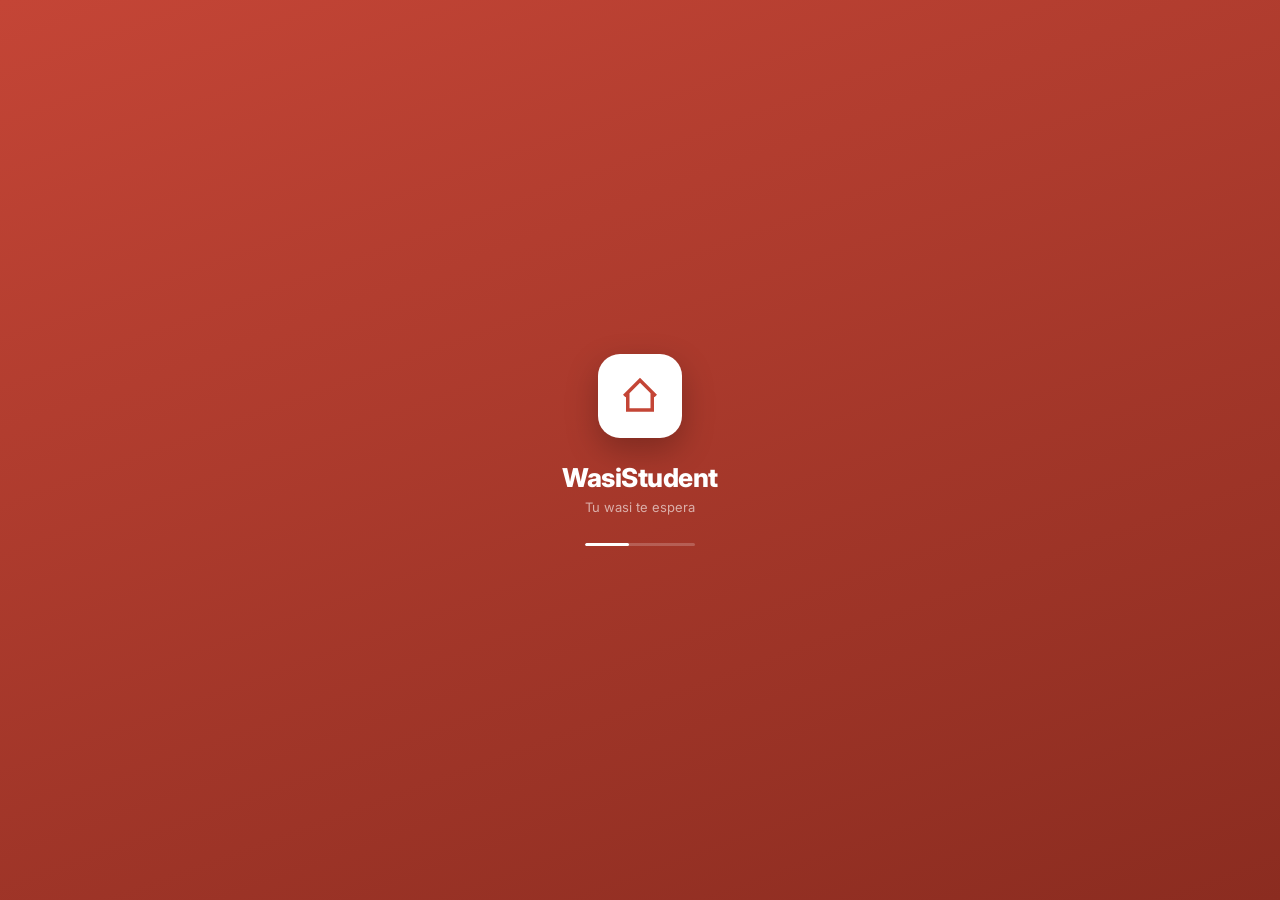
==== prototype-web/index.html @ ec4e151c "feat: proyecto web estructurado (HTML + CSS + JS + PHP)" ====
<!DOCTYPE html>
<html lang="es">
<head>
<meta charset="UTF-8">
<meta name="viewport" content="width=device-width,initial-scale=1.0,maximum-scale=1.0,user-scalable=no">
<title>WasiStudent</title>
<link rel="preconnect" href="https://fonts.googleapis.com">
<link href="https://fonts.googleapis.com/css2?family=Inter:wght@400;500;600;700;800;900&display=swap" rel="stylesheet">
<link rel="stylesheet" href="css/style.css">
</head>
<body>
<div class="shell" id="app">

<!-- LOADING -->
<div class="loading on" id="scr-loading">
  <div class="mk" id="loading-icon"></div>
  <div class="nm">WasiStudent</div>
  <div class="tg">Tu wasi te espera</div>
  <div class="br"></div>
</div>

<!-- AUTH -->
<div class="scr" id="scr-auth">
  <div style="padding:40px 24px">
    <div class="logo-box" id="auth-logo"></div>
    <h1 class="auth-title" id="auth-title">Bienvenido</h1>
    <p class="auth-sub" id="auth-sub">Ingresa para encontrar tu wasi en Cusco</p>
    <div id="auth-name-field" style="display:none">
      <div class="fld"><label>Nombre completo</label><input type="text" id="reg-name" placeholder="Tu nombre"></div>
    </div>
    <div class="fld"><label>Correo electronico</label><input type="email" id="auth-email" placeholder="correo@ejemplo.com"></div>
    <div class="fld"><label>Contraseña</label><input type="password" id="auth-pass" placeholder="Minimo 6 caracteres"></div>
    <div id="auth-phone-field" style="display:none">
      <div class="fld"><label>Telefono</label><input type="tel" id="reg-phone" placeholder="+51 984..."></div>
      <div class="fld"><label>Universidad</label>
        <select id="reg-uni"><option value="UNSAAC">UNSAAC</option><option value="UAC">Universidad Andina</option><option value="Continental">Universidad Continental</option></select>
      </div>
    </div>
    <div id="auth-err" class="auth-err" style="display:none"></div>
    <button class="btn btn-pri btn-blk" id="auth-btn" onclick="Auth.doAuth()">Iniciar sesion</button>
    <button class="btn btn-gst btn-blk" style="margin-top:8px" onclick="Auth.toggle()" id="auth-toggle">No tengo cuenta</button>
  </div>
</div>

<!-- HOME -->
<div class="scr" id="scr-home">
  <div class="tb"><h2 id="home-greeting">Hola</h2><p id="home-sub">Tu wasi te espera.</p></div>
  <div id="home-content"></div>
</div>

<!-- EXPLORE -->
<div class="scr" id="scr-explore">
  <div class="tb"><h2>Explorar</h2><p>Encuentra tu cuarto ideal</p></div>
  <div class="search-bar"><div class="sb" id="search-icon-slot"></div></div>
  <div class="filter-chips" id="explore-filters"></div>
  <div id="explore-content"></div>
</div>

<!-- MAP -->
<div class="scr" id="scr-map">
  <div class="topbar"><span class="t">Mapa de Cusco</span><div class="sp"></div><button class="b" id="map-list-btn"></button></div>
  <div class="map-area" id="map-area"></div>
  <div id="map-card" style="padding:14px 18px"></div>
</div>

<!-- DISCOVER -->
<div class="scr" id="scr-discover">
  <div class="tb"><h2>Descubrir</h2><p>Desliza para encontrar tu match</p></div>
  <div id="discover-content" style="padding:0 18px"></div>
</div>

<!-- MESSAGES -->
<div class="scr" id="scr-messages">
  <div class="tb"><h2>Mensajes</h2></div>
  <div id="messages-content" style="padding:0 18px"></div>
</div>

<!-- PROFILE -->
<div class="scr" id="scr-profile">
  <div class="tb"><h2>Mi perfil</h2></div>
  <div id="profile-content" style="padding:0 18px"></div>
</div>

<!-- ROOM DETAIL -->
<div class="scr" id="scr-detail">
  <div class="topbar">
    <button class="b" id="detail-back-btn"></button>
    <span class="t">Detalle</span><div class="sp"></div>
    <button class="b" id="detail-fav-btn"></button>
  </div>
  <div id="detail-content"></div>
  <div class="actbar" id="detail-actions">
    <button class="btn btn-out" id="detail-compare-btn">Comparar</button>
    <button class="btn btn-pri" style="flex:1" id="detail-contract-btn">Iniciar contrato</button>
  </div>
</div>

<!-- CONTRACT STEP 1 -->
<div class="scr" id="scr-c1">
  <div class="topbar"><button class="b" id="c1-back-btn"></button><span class="t">Contrato</span></div>
  <div class="steps" id="c1-steps"></div>
  <div class="cbody"><h3>Datos personales</h3><p>Informacion que se incluira en el contrato.</p>
    <div class="fld"><label>Nombre completo</label><input type="text" id="c-name" oninput="Contract.checkStep1()"></div>
    <div class="fld"><label>DNI</label><input type="text" id="c-dni" maxlength="8" placeholder="8 digitos" oninput="Contract.checkStep1()"></div>
    <div class="fld"><label>Correo</label><input type="email" id="c-email" oninput="Contract.checkStep1()"></div>
    <div class="fld"><label>Telefono</label><input type="tel" id="c-phone" oninput="Contract.checkStep1()"></div>
    <div class="fld"><label>Direccion actual</label><input type="text" id="c-addr" placeholder="Calle Saphi 450" oninput="Contract.checkStep1()"></div>
  </div>
  <div class="cnav"><button class="bk" id="c1-cancel-btn">Atras</button><button class="nx" id="c1-btn" disabled onclick="Contract.next1()">Siguiente</button></div>
</div>

<!-- CONTRACT STEP 2 -->
<div class="scr" id="scr-c2">
  <div class="topbar"><button class="b" id="c2-back-btn"></button><span class="t">Contrato</span></div>
  <div class="steps" id="c2-steps"></div>
  <div class="cbody"><h3>Clausulas del contrato</h3><p>Codigo Civil Peruano. Lee y acepta cada una.</p>
    <div id="clauses-list"></div>
  </div>
  <div class="cnav"><button class="bk" id="c2-cancel-btn">Atras</button><button class="nx" id="c2-btn" disabled onclick="Contract.next2()">Siguiente</button></div>
</div>

<!-- CONTRACT STEP 3 -->
<div class="scr" id="scr-c3">
  <div class="topbar"><button class="b" id="c3-back-btn"></button><span class="t">Contrato</span></div>
  <div class="steps" id="c3-steps"></div>
  <div class="cbody"><h3>Confirmacion y firma</h3>
    <div class="ssum" id="c3-summary"><h4>Resumen</h4></div>
    <div class="sarea" id="c3-sign-area"></div>
    <label class="cack"><input type="checkbox" id="c-confirm" onchange="Contract.checkStep3()"> Confirmo que he leido y acepto todas las clausulas.</label>
  </div>
  <div class="cnav"><button class="bk" id="c3-cancel-btn">Atras</button><button class="nx" id="c3-btn" disabled onclick="Contract.sign()">Firmar</button></div>
</div>

<!-- SUCCESS -->
<div class="scr" id="scr-success">
  <div class="suc" id="success-icon-slot"></div>
  <h2 style="font-size:20px;font-weight:800;margin-bottom:6px;text-align:center">Contrato firmado</h2>
  <p id="success-msg" style="font-size:13px;color:var(--txt2);text-align:center;max-width:280px;margin:0 auto"></p>
  <button class="nx" style="margin:20px auto 0;display:block;width:auto;padding:12px 28px" id="success-btn">Volver al inicio</button>
</div>

<!-- SURVEY -->
<div class="scr" id="scr-survey">
  <div class="topbar"><span class="t">Encuesta post-firma</span></div>
  <div style="padding:0 18px 100px">
    <h3 style="font-size:17px;font-weight:700;margin-bottom:2px">Tu opinion</h3>
    <p style="font-size:12px;color:var(--txt2);margin-bottom:20px">Mide si WasiStudent te dio confianza.</p>
    <div id="survey-content"></div>
    <button class="btn btn-pri btn-blk" style="margin-top:14px" onclick="Survey.submit()">Enviar</button>
  </div>
</div>

<!-- RESULTS -->
<div class="scr" id="scr-results">
  <div class="topbar"><button class="b" id="results-back-btn"></button><span class="t">Resultados</span></div>
  <div style="padding:18px"><h2 style="font-size:20px;font-weight:800;margin-bottom:14px">Resumen</h2>
    <div id="results-content"></div>
  </div>
</div>

<!-- OWNER DASHBOARD -->
<div class="scr" id="scr-owner">
  <div class="tb"><h2>Panel de propietaria</h2><p id="owner-greeting"></p></div>
  <div style="padding:0 18px">
    <div id="owner-stats"></div>
    <div class="qa-grid">
      <div class="qa" id="qa-rooms-btn"><div class="qa-icon"></div><div class="ql">Mis cuartos</div><div class="qs" id="qa-rooms">0 publicados</div></div>
      <div class="qa" id="qa-reqs-btn"><div class="qa-icon"></div><div class="ql">Solicitudes</div><div class="qs" id="qa-reqs">0 pendientes</div></div>
      <div class="qa" id="qa-contracts-btn"><div class="qa-icon"></div><div class="ql">Contratos</div><div class="qs">Ver historial</div></div>
      <div class="qa" id="qa-payments-btn"><div class="qa-icon"></div><div class="ql">Ingresos</div><div class="qs">Pagos recibidos</div></div>
    </div>
    <div class="stl">Mis cuartos publicados</div>
    <div id="owner-rooms-list"></div>
  </div>
  <button class="btn btn-pri btn-blk" style="position:fixed;bottom:16px;left:18px;right:18px;max-width:394px" id="publish-btn">Publicar cuarto</button>
</div>

<!-- PUBLISH ROOM -->
<div class="scr" id="scr-publish">
  <div class="topbar"><button class="b" id="publish-back-btn"></button><span class="t">Publicar cuarto</span></div>
  <div style="padding:0 18px 100px" id="publish-form"></div>
</div>

<!-- OWNER ROOMS -->
<div class="scr" id="scr-owner-rooms">
  <div class="topbar"><button class="b" id="or-back-btn"></button><span class="t">Mis cuartos</span></div>
  <div id="owner-rooms-full" style="padding:0 18px"></div>
</div>

<!-- OWNER REQUESTS -->
<div class="scr" id="scr-owner-requests">
  <div class="topbar"><button class="b" id="oreq-back-btn"></button><span class="t">Solicitudes</span></div>
  <div id="owner-requests-list" style="padding:0 18px"></div>
</div>

<!-- OWNER CONTRACTS -->
<div class="scr" id="scr-owner-contracts">
  <div class="topbar"><button class="b" id="oc-back-btn"></button><span class="t">Contratos</span></div>
  <div id="owner-contracts-list" style="padding:0 18px"></div>
</div>

<!-- OWNER PAYMENTS -->
<div class="scr" id="scr-owner-payments">
  <div class="topbar"><button class="b" id="op-back-btn"></button><span class="t">Ingresos</span></div>
  <div id="owner-payments-list" style="padding:0 18px"></div>
</div>

<!-- SETTINGS -->
<div class="scr" id="scr-settings">
  <div class="topbar"><button class="b" id="settings-back-btn"></button><span class="t">Configuracion</span></div>
  <div style="padding:0 18px" id="settings-content"></div>
</div>

<!-- TRUST SCORE -->
<div class="scr" id="scr-trust">
  <div class="topbar"><button class="b" id="trust-back-btn"></button><span class="t">Puntaje de confianza</span></div>
  <div style="padding:20px 18px" id="trust-content"></div>
</div>

<!-- REVIEWS -->
<div class="scr" id="scr-reviews">
  <div class="topbar"><button class="b" id="rev-back-btn"></button><span class="t">Reseñas</span><div class="sp"></div><button class="btn btn-pri" style="padding:6px 14px;font-size:12px" id="rev-add-btn">Escribir</button></div>
  <div id="reviews-content" style="padding:0 18px"></div>
</div>

<!-- ADD REVIEW -->
<div class="scr" id="scr-add-review">
  <div class="topbar"><button class="b" id="ar-back-btn"></button><span class="t">Nueva reseña</span></div>
  <div style="padding:0 18px" id="add-review-form"></div>
</div>

<!-- FAVORITES -->
<div class="scr" id="scr-favorites">
  <div class="topbar"><button class="b" id="fav-back-btn"></button><span class="t">Favoritos</span></div>
  <div id="fav-content" style="padding:0 18px"></div>
</div>

<!-- PAYMENTS -->
<div class="scr" id="scr-payments">
  <div class="topbar"><button class="b" id="pay-back-btn"></button><span class="t">Pagos</span></div>
  <div id="payments-content" style="padding:0 18px"></div>
</div>

<!-- BOTTOM NAV -->
<div class="bnav" id="bnav" style="display:none">
  <button class="ni act" id="nav-home"><span class="ni-icon"></span><span>Inicio</span></button>
  <button class="ni" id="nav-explore"><span class="ni-icon"></span><span>Explorar</span></button>
  <button class="ni" id="nav-discover"><span class="ni-icon"></span><span>Descubrir</span></button>
  <button class="ni" id="nav-messages"><span class="ni-icon"></span><span>Mensajes</span></button>
  <button class="ni" id="nav-profile"><span class="ni-icon"></span><span>Perfil</span></button>
</div>

</div>

<!-- Scripts -->
<script src="js/config.js"></script>
<script src="js/icons.js"></script>
<script src="js/api.js"></script>
<script src="js/navigation.js"></script>
<script src="js/screens/auth.js"></script>
<script src="js/screens/home.js"></script>
<script src="js/screens/explore.js"></script>
<script src="js/screens/map.js"></script>
<script src="js/screens/discover.js"></script>
<script src="js/screens/messages.js"></script>
<script src="js/screens/profile.js"></script>
<script src="js/screens/detail.js"></script>
<script src="js/screens/contract.js"></script>
<script src="js/screens/survey.js"></script>
<script src="js/screens/owner.js"></script>
<script src="js/screens/settings.js"></script>
<script src="js/screens/trust.js"></script>
<script src="js/screens/reviews.js"></script>
<script src="js/screens/favorites.js"></script>
<script src="js/screens/payments.js"></script>
<script src="js/app.js"></script>
</body>
</html>
---- prototype-web/css/style.css ----
*,*::before,*::after{margin:0;padding:0;box-sizing:border-box;-webkit-tap-highlight-color:transparent}
:root{--pri:#C44536;--pri-l:#E07A5F;--pri-d:#8B2C20;--pri-t:rgba(196,69,54,.08);--suc:#2D6A4F;--suc-l:#52B788;--suc-bg:#D8F3DC;--acc:#D4A574;--warn:#E76F51;--bg:#FDFBF7;--srf:#FFF;--srf2:#F5EFE6;--srf3:#EBE3D5;--bdr:#E0D5C0;--bdr-l:#EDE5D6;--txt:#1A1611;--txt2:#5C5145;--txt3:#9A8B7A;--err:#B33A3A;--err-bg:#FDE8E8;--r-s:8px;--r-m:14px;--r-l:20px;--r-xl:28px;--sh-xs:0 1px 3px rgba(26,22,17,.04);--sh-sm:0 2px 8px rgba(26,22,17,.05);--sh-md:0 6px 20px rgba(26,22,17,.07);--sh-lg:0 12px 32px rgba(26,22,17,.1)}
html{scroll-behavior:smooth}
body{font-family:'Inter',system-ui,sans-serif;background:#E8E0D0;color:var(--txt);display:flex;justify-content:center;-webkit-font-smoothing:antialiased}
.shell{width:100%;max-width:430px;min-height:100vh;background:var(--bg);position:relative;overflow-x:hidden;box-shadow:0 0 60px rgba(0,0,0,.08)}
.scr{display:none;min-height:100vh;padding-bottom:80px}.scr.on{display:block;animation:si .3s cubic-bezier(.22,.61,.36,1)}
@keyframes si{from{opacity:0;transform:translateY(8px)}to{opacity:1;transform:translateY(0)}}
.loading{display:none}.loading.on{display:flex;flex-direction:column;align-items:center;justify-content:center;min-height:100vh;background:linear-gradient(160deg,var(--pri),var(--pri-d));position:fixed;inset:0;z-index:9999;animation:si .3s}
.loading .mk{width:84px;height:84px;background:#fff;border-radius:22px;display:flex;align-items:center;justify-content:center;margin-bottom:24px;box-shadow:0 12px 32px rgba(0,0,0,.25);animation:pop .6s cubic-bezier(.22,1.2,.36,1)}
@keyframes pop{0%{transform:scale(.3) rotate(-12deg);opacity:0}100%{transform:scale(1);opacity:1}}
.loading .mk svg{width:42px;height:42px}
.loading .nm{color:#fff;font-size:26px;font-weight:800;letter-spacing:-.5px}
.loading .tg{color:rgba(255,255,255,.6);font-size:13px;margin-top:6px}
.loading .br{width:110px;height:3px;background:rgba(255,255,255,.2);border-radius:2px;margin-top:28px;overflow:hidden}
.loading .br::after{content:'';display:block;width:40%;height:100%;background:#fff;border-radius:2px;animation:ld 1.5s ease-in-out infinite}
@keyframes ld{0%{transform:translateX(-100%)}100%{transform:translateX(350%)}}
.topbar{display:flex;align-items:center;gap:10px;padding:14px 18px 6px;position:sticky;top:0;background:var(--bg);z-index:50}
.topbar .b{width:36px;height:36px;border:none;background:var(--srf);border-radius:10px;display:flex;align-items:center;justify-content:center;cursor:pointer;box-shadow:var(--sh-xs);color:var(--txt2);transition:transform .12s}
.topbar .b:active{transform:scale(.92)}.topbar .b svg{width:18px;height:18px}
.topbar .t{font-size:17px;font-weight:700}.topbar .sp{flex:1}
.tb{padding:16px 18px 8px}.tb h2{font-size:22px;font-weight:800}.tb p{font-size:13px;color:var(--txt2);margin-top:4px}
.stl{padding:14px 18px 6px;font-size:15px;font-weight:700}
.btn{display:inline-flex;align-items:center;justify-content:center;gap:8px;padding:12px 20px;border:none;border-radius:12px;font-size:14px;font-weight:700;cursor:pointer;font-family:inherit;transition:transform .12s,opacity .12s}
.btn:active{transform:scale(.97)}
.btn-pri{background:var(--pri);color:#fff}.btn-pri:disabled{opacity:.35;cursor:not-allowed}
.btn-out{background:none;border:1.5px solid var(--pri);color:var(--pri)}
.btn-suc{background:var(--suc);color:#fff}
.btn-gst{background:var(--srf2);color:var(--txt2)}
.btn-blk{display:flex;width:100%}
.fld{margin-bottom:12px}.fld label{display:block;font-size:12px;font-weight:600;color:var(--txt2);margin-bottom:4px}
.fld input,.fld select,.fld textarea{width:100%;padding:13px 15px;background:var(--srf2);border:1.5px solid transparent;border-radius:10px;font-size:14px;color:var(--txt);font-family:inherit;outline:none;transition:border .15s}
.fld input:focus,.fld select:focus,.fld textarea:focus{border-color:var(--pri);background:var(--srf)}
.fld textarea{resize:vertical;min-height:80px}
.card{background:var(--srf);border:1px solid var(--bdr-l);border-radius:var(--r-m);padding:14px;margin-bottom:10px;box-shadow:var(--sh-xs)}
.chip{display:inline-flex;align-items:center;gap:4px;background:var(--srf2);padding:5px 11px;border-radius:8px;font-size:11px;font-weight:600;color:var(--txt2);border:1px solid var(--bdr-l)}
.chip svg{width:11px;height:11px}
.empty{display:flex;flex-direction:column;align-items:center;justify-content:center;padding:60px 20px;text-align:center}
.empty .ei{width:80px;height:80px;background:var(--srf2);border-radius:50%;display:flex;align-items:center;justify-content:center;margin-bottom:16px}
.empty .ei svg{width:36px;height:36px;color:var(--txt3)}
.empty h3{font-size:17px;font-weight:700;margin-bottom:6px}
.empty p{font-size:13px;color:var(--txt2);max-width:240px;line-height:1.5}
.bnav{position:fixed;bottom:0;left:50%;transform:translateX(-50%);width:100%;max-width:430px;background:var(--srf);border-top:1px solid var(--bdr-l);display:flex;justify-content:space-around;padding:8px 8px 12px;z-index:100;box-shadow:0 -4px 20px rgba(0,0,0,.04)}
.ni{display:flex;flex-direction:column;align-items:center;gap:2px;background:none;border:none;cursor:pointer;padding:4px 12px;border-radius:10px;transition:all .15s}
.ni svg{width:22px;height:22px;color:var(--txt3);transition:color .15s}
.ni span{font-size:10px;font-weight:500;color:var(--txt3);transition:color .15s}
.ni.act svg{color:var(--pri)}.ni.act span{color:var(--pri);font-weight:700}
.ni.act{background:var(--pri-t)}
.rcard{background:var(--srf);border-radius:var(--r-l);margin:0 18px 12px;overflow:hidden;box-shadow:var(--sh-sm);cursor:pointer;transition:transform .12s;border:1px solid var(--bdr)}
.rcard:active{transform:scale(.98)}
.rcard .img{height:160px;background:linear-gradient(135deg,var(--srf3),#D0C2A8);display:flex;align-items:center;justify-content:center;position:relative}
.rcard .img svg{width:36px;height:36px;color:rgba(0,0,0,.1)}
.rcard .b-v{position:absolute;top:10px;left:10px;background:var(--suc);color:#fff;padding:4px 10px;border-radius:8px;font-size:10px;font-weight:700;display:flex;align-items:center;gap:4px}
.rcard .b-v svg{width:12px;height:12px}.rcard .b-v.bs{background:var(--acc);color:var(--txt)}
.rcard .b-m{position:absolute;bottom:10px;right:10px;background:rgba(0,0,0,.5);color:#fff;padding:4px 10px;border-radius:8px;font-size:11px;font-weight:700;display:flex;align-items:center;gap:4px}
.rcard .b-m svg{width:12px;height:12px}
.rcard .inf{padding:12px 14px}.rcard .inf .r{display:flex;justify-content:space-between;align-items:flex-start;gap:8px}
.rcard .inf h3{font-size:14px;font-weight:700;margin-bottom:4px;line-height:1.3}
.rcard .inf .m{font-size:12px;color:var(--txt2);display:flex;align-items:center;gap:4px}
.rcard .inf .m svg{width:12px;height:12px;flex-shrink:0}
.rcard .inf .pr{font-size:17px;font-weight:800;color:var(--pri);white-space:nowrap}
.rcard .inf .pr small{font-size:11px;color:var(--txt3);font-weight:400}
.fav-btn{position:absolute;top:10px;right:10px;width:32px;height:32px;background:rgba(255,255,255,.9);border-radius:50%;border:none;cursor:pointer;display:flex;align-items:center;justify-content:center;backdrop-filter:blur(4px)}
.fav-btn svg{width:16px;height:16px;color:var(--txt3);transition:color .15s}
.fav-btn.act svg{color:var(--pri);fill:var(--pri)}
.hero{height:220px;background:linear-gradient(145deg,var(--srf3),#D0C2A8);position:relative;display:flex;align-items:center;justify-content:center;overflow:hidden}
.hero svg{width:48px;height:48px;color:rgba(0,0,0,.1)}
.hero .pills{position:absolute;bottom:14px;left:14px;right:14px;display:flex;justify-content:space-between;align-items:flex-end}
.p-pr{background:var(--pri);color:#fff;padding:8px 14px;border-radius:12px;font-size:17px;font-weight:800;box-shadow:var(--sh-md)}
.p-pr small{font-size:11px;font-weight:400;opacity:.7}
.p-mt{background:rgba(45,106,79,.92);color:#fff;padding:6px 12px;border-radius:10px;font-size:12px;font-weight:700;display:flex;align-items:center;gap:4px}
.p-mt svg{width:12px;height:12px}
.body{padding:16px 18px 100px}.body h2{font-size:19px;font-weight:800;line-height:1.3}
.loc{font-size:13px;color:var(--txt2);display:flex;align-items:center;gap:4px;margin-top:4px}
.loc svg{width:13px;height:13px;flex-shrink:0}
.vtag{display:inline-flex;align-items:center;gap:4px;font-size:12px;font-weight:600;color:var(--suc);background:var(--suc-bg);padding:3px 10px;border-radius:6px;margin-top:8px}
.vtag svg{width:13px;height:13px}
.stats{display:flex;background:var(--srf);border:1px solid var(--bdr-l);border-radius:var(--r-m);padding:14px 6px;margin:14px 0 18px;box-shadow:var(--sh-xs)}
.st{flex:1;text-align:center;position:relative}
.st:not(:last-child)::after{content:'';position:absolute;right:0;top:50%;transform:translateY(-50%);width:1px;height:28px;background:var(--bdr-l)}
.st svg{width:20px;height:20px;color:var(--pri);margin-bottom:3px}
.st .v{font-size:13px;font-weight:700}.st .l{font-size:10px;color:var(--txt3);font-weight:500}
.sec{margin-bottom:18px}.sec h3{font-size:14px;font-weight:700;margin-bottom:6px}
.sec p{font-size:13px;color:var(--txt2);line-height:1.6}
.chips{display:flex;flex-wrap:wrap;gap:6px;margin-top:8px}
.actbar{position:fixed;bottom:0;left:50%;transform:translateX(-50%);width:100%;max-width:430px;background:var(--srf);border-top:1px solid var(--bdr-l);padding:10px 14px 14px;display:flex;gap:10px;z-index:60;box-shadow:0 -4px 20px rgba(0,0,0,.04)}
.vcard{background:var(--srf);border:1px solid rgba(45,106,79,.2);border-radius:var(--r-m);overflow:hidden;box-shadow:var(--sh-xs)}
.vhead{padding:12px 14px;display:flex;align-items:center;gap:10px;cursor:pointer}
.vhead .ic2{width:36px;height:36px;background:var(--suc-bg);border-radius:10px;display:flex;align-items:center;justify-content:center;color:var(--suc);flex-shrink:0}
.vhead .ic2 svg{width:18px;height:18px}.vhead .tx{flex:1}.vhead .tx h4{font-size:13px;font-weight:700}.vhead .tx p{font-size:11px;color:var(--suc);font-weight:600}
.vhead .ar{transition:transform .2s}.vhead .ar svg{width:16px;height:16px;color:var(--txt3)}.vhead .ar.open{transform:rotate(180deg)}
.vbody{padding:0 14px 14px;display:none}.vbody.open{display:block}
.vbanner{background:var(--suc-bg);border-radius:10px;padding:10px;display:flex;align-items:center;gap:8px;margin-bottom:12px}
.vbanner svg{width:20px;height:20px;color:var(--suc);flex-shrink:0}
.vbanner .bt{flex:1}.vbanner .bt h5{font-size:12px;font-weight:700;color:var(--suc)}
.vbanner .bt p{font-size:10px;color:var(--suc);opacity:.8}
.vbanner .sc{background:var(--suc);color:#fff;padding:3px 8px;border-radius:6px;font-size:11px;font-weight:800}
.vst{font-size:10px;font-weight:700;text-transform:uppercase;letter-spacing:.5px;margin-bottom:4px;display:flex;align-items:center;gap:4px}
.vst svg{width:12px;height:12px}.vst.req{color:var(--err)}.vst.opt{color:var(--acc)}
.vi{display:flex;align-items:flex-start;gap:8px;padding:4px 0}
.vi .vi-ic{width:26px;height:26px;border-radius:7px;display:flex;align-items:center;justify-content:center;flex-shrink:0}
.vi .vi-ic svg{width:12px;height:12px}
.vi .vi-ic.ok{background:var(--suc-bg);color:var(--suc)}.vi .vi-ic.no{background:var(--err-bg);color:var(--err)}
.vi .vi-tx{flex:1}.vi .vi-tx .l{font-size:12px;font-weight:600;display:flex;justify-content:space-between}
.vi .vi-tx .d{font-size:10px;color:var(--txt3);line-height:1.4}
.gban{background:var(--suc-bg);border:1px solid rgba(45,106,79,.3);border-radius:var(--r-m);padding:12px;margin-bottom:14px}
.gban .gh{display:flex;align-items:center;gap:8px;margin-bottom:6px}
.gban .gh svg{width:18px;height:18px;color:var(--suc)}.gban .gh h4{font-size:13px;font-weight:800;color:var(--suc);flex:1}
.gban .gh .tg{background:var(--suc);color:#fff;padding:2px 7px;border-radius:5px;font-size:8px;font-weight:800}
.gban p{font-size:11px;color:var(--suc);opacity:.85;line-height:1.5}
.ocard{display:flex;align-items:center;gap:12px;background:var(--srf);border:1px solid var(--bdr-l);border-radius:var(--r-m);padding:14px;margin-bottom:14px;box-shadow:var(--sh-xs)}
.ocard .av{width:48px;height:48px;background:var(--pri-t);border-radius:50%;display:flex;align-items:center;justify-content:center;font-size:14px;font-weight:700;color:var(--pri);position:relative;flex-shrink:0}
.ocard .av .dot{position:absolute;bottom:-1px;right:-1px;width:16px;height:16px;background:var(--suc);border:2px solid var(--srf);border-radius:50%;display:flex;align-items:center;justify-content:center}
.ocard .av .dot svg{width:9px;height:9px;color:#fff}
.ocard .oi h4{font-size:15px;font-weight:700}.ocard .oi .m{font-size:12px;color:var(--txt2);display:flex;align-items:center;gap:6px;margin-top:1px}
.ocard .oi .m .s{display:flex;align-items:center;gap:3px}.ocard .oi .m .s svg{width:11px;height:11px;color:var(--acc)}
.ocard .oi .m .t{display:flex;align-items:center;gap:3px;color:var(--suc);font-weight:600}.ocard .oi .m .t svg{width:11px;height:11px}
.ocard .oi .sn{font-size:11px;color:var(--txt3);margin-top:1px}
.ocard .cb{width:38px;height:38px;background:var(--pri-t);border:none;border-radius:50%;cursor:pointer;display:flex;align-items:center;justify-content:center;color:var(--pri);flex-shrink:0}
.ocard .cb svg{width:17px;height:17px}
.steps{display:flex;align-items:center;padding:16px 20px;gap:6px}
.sd{display:flex;flex-direction:column;align-items:center;gap:3px;flex:1}
.sd .c{width:32px;height:32px;border-radius:50%;display:flex;align-items:center;justify-content:center;font-size:14px;font-weight:800}
.sd .c svg{width:14px;height:14px}
.sd.act .c{background:var(--pri);color:#fff}.sd.done .c{background:var(--suc);color:#fff}.sd.ina .c{background:var(--srf2);color:var(--txt3)}
.sd span{font-size:9px;font-weight:600;color:var(--txt3);text-align:center;line-height:1.2}
.sd.act span{color:var(--pri);font-weight:700}
.sl{width:32px;height:2px;background:var(--srf2);border-radius:1px;margin-bottom:20px}.sl.act{background:var(--pri)}
.cbody{padding:0 18px 100px}.cbody h3{font-size:15px;font-weight:700;margin-bottom:2px}.cbody>p{font-size:12px;color:var(--txt2);margin-bottom:16px}
.cc{background:var(--srf);border:1.5px solid var(--bdr-l);border-radius:12px;padding:12px;margin-bottom:10px;transition:border .2s}
.cc.acc{border-color:rgba(45,106,79,.35)}
.cc .ch{display:flex;align-items:flex-start;gap:6px;margin-bottom:4px}
.cc .cn{background:var(--pri-t);color:var(--pri);padding:2px 7px;border-radius:5px;font-size:10px;font-weight:800;flex-shrink:0}
.cc .ct{font-size:13px;font-weight:700;color:var(--pri);flex:1}
.lb{background:rgba(212,165,116,.1);border:1px solid rgba(212,165,116,.25);border-radius:6px;padding:3px 7px;margin-bottom:8px;display:flex;align-items:center;gap:4px}
.lb svg{width:11px;height:11px;color:var(--acc);flex-shrink:0}.lb span{font-size:9px;font-weight:600;color:#A67C3B}
.ctx{font-size:11px;line-height:1.55;color:var(--txt2);margin-bottom:8px}
.ack{display:flex;align-items:center;gap:7px;cursor:pointer;font-size:12px}.ack input{width:17px;height:17px;accent-color:var(--suc);cursor:pointer}
.cnav{position:fixed;bottom:0;left:50%;transform:translateX(-50%);width:100%;max-width:430px;background:var(--srf);border-top:1px solid var(--bdr-l);padding:10px 14px 14px;display:flex;justify-content:space-between;z-index:60;box-shadow:0 -4px 20px rgba(0,0,0,.04)}
.bk{padding:11px 18px;border:1.5px solid var(--bdr);background:none;border-radius:12px;color:var(--txt2);font-size:13px;font-weight:600;cursor:pointer}
.nx{padding:11px 28px;background:var(--pri);border:none;border-radius:12px;color:#fff;font-size:13px;font-weight:700;cursor:pointer;transition:transform .12s,opacity .12s}
.nx:disabled{opacity:.35;cursor:not-allowed}.nx:active:not(:disabled){transform:scale(.97)}
.ssum{background:var(--srf);border:1px solid var(--bdr-l);border-radius:12px;padding:14px;margin-bottom:14px}
.ssum h4{font-size:13px;font-weight:700;margin-bottom:10px}.ssum .r{display:flex;margin-bottom:4px}.ssum .r .lb2{width:100px;font-size:12px;color:var(--txt3)}.ssum .r .vl{font-size:12px;font-weight:600;flex:1}
.sarea{height:110px;background:var(--srf2);border:1.5px dashed var(--bdr);border-radius:12px;display:flex;flex-direction:column;align-items:center;justify-content:center;margin-bottom:14px}
.sarea svg{width:32px;height:32px;color:var(--txt3)}.sarea p{font-size:12px;color:var(--txt3);font-weight:500;margin-top:6px}
.cack{display:flex;align-items:flex-start;gap:8px;cursor:pointer;font-size:12px;line-height:1.5}
.cack input{width:19px;height:19px;accent-color:var(--pri);cursor:pointer;margin-top:1px;flex-shrink:0}
.suc{display:flex;flex-direction:column;align-items:center;justify-content:center;min-height:80vh;padding:32px 20px;text-align:center}
.suc .si{width:72px;height:72px;background:var(--suc-bg);border-radius:50%;display:flex;align-items:center;justify-content:center;color:var(--suc);margin-bottom:18px;animation:pop .5s cubic-bezier(.22,1.4,.36,1)}
.suc .si svg{width:36px;height:36px}
.sq{background:var(--srf);border:1px solid var(--bdr-l);border-radius:12px;padding:14px;margin-bottom:10px}
.sq .qt{font-size:13px;font-weight:600;margin-bottom:10px}
.so{display:flex;gap:3px}.so div{flex:1;padding:9px 2px;background:var(--srf2);border:1px solid var(--bdr-l);border-radius:7px;text-align:center;font-size:13px;font-weight:700;color:var(--txt2);cursor:pointer;transition:all .12s}
.so div:hover{border-color:var(--pri)}.so div.sel{background:var(--pri);color:#fff;border-color:var(--pri)}
.sl2{display:flex;justify-content:space-between;margin-top:5px;font-size:9px;color:var(--txt3)}
.yn{display:flex;gap:6px}.yn div{flex:1;padding:9px;background:var(--srf2);border:1px solid var(--bdr-l);border-radius:7px;font-size:12px;font-weight:600;color:var(--txt2);cursor:pointer;text-align:center}
.yn div.sel{background:var(--pri);color:#fff;border-color:var(--pri)}
.sq textarea{width:100%;padding:10px;background:var(--srf2);border:1px solid var(--bdr-l);border-radius:8px;font-size:12px;font-family:inherit;resize:vertical;min-height:50px;outline:none}
.rc{background:var(--srf);border:1px solid var(--bdr-l);border-radius:12px;padding:14px;margin-bottom:10px}
.rc h4{font-size:13px;font-weight:700;margin-bottom:6px}.rc .bn{font-size:32px;font-weight:900;color:var(--pri)}
.rc .lb3{font-size:11px;color:var(--txt3)}
.rb{height:7px;background:var(--srf2);border-radius:4px;margin-top:6px;overflow:hidden}
.rb .fl{height:100%;background:var(--pri);border-radius:4px;transition:width .6s cubic-bezier(.22,.61,.36,1)}
.trust-ring{width:140px;height:140px;position:relative;margin:0 auto 16px}
.trust-ring svg{width:100%;height:100%;transform:rotate(-90deg)}
.trust-ring .val{position:absolute;inset:0;display:flex;flex-direction:column;align-items:center;justify-content:center}
.trust-ring .val .num{font-size:36px;font-weight:900;color:var(--pri)}.trust-ring .val .lab{font-size:12px;color:var(--txt3);font-weight:600}
.dim-bar{margin-bottom:10px}.dim-bar .dl{display:flex;justify-content:space-between;font-size:12px;font-weight:600;margin-bottom:4px}
.dim-bar .dl span:last-child{color:var(--pri)}.dim-bar .db{height:8px;background:var(--srf2);border-radius:4px;overflow:hidden}
.dim-bar .db .df{height:100%;background:var(--pri);border-radius:4px;transition:width .5s}
.toggle{display:flex;align-items:center;justify-content:space-between;padding:12px 14px;background:var(--srf);border:1px solid var(--bdr-l);border-radius:10px;margin-bottom:8px;cursor:pointer}
.toggle .tl{display:flex;align-items:center;gap:10px}.toggle .tl svg{width:20px;height:20px;color:var(--pri)}
.toggle .tl .tt{font-size:13px;font-weight:600}.toggle .tl .ts{font-size:11px;color:var(--txt3)}
.sw{width:44px;height:24px;background:var(--srf3);border-radius:12px;position:relative;transition:background .2s;flex-shrink:0}
.sw.on{background:var(--pri)}.sw::after{content:'';position:absolute;top:2px;left:2px;width:20px;height:20px;background:#fff;border-radius:50%;transition:transform .2s;box-shadow:0 1px 3px rgba(0,0,0,.2)}
.sw.on::after{transform:translateX(20px)}
.map-area{height:400px;background:linear-gradient(145deg,var(--srf3),#D0C2A8);position:relative;overflow:hidden;margin:0}
.map-pin{position:absolute;cursor:pointer;transition:transform .15s;z-index:2}.map-pin:active{transform:scale(1.2)}
.map-pin .pp{background:var(--pri);color:#fff;padding:4px 8px;border-radius:6px;font-size:10px;font-weight:800;box-shadow:0 2px 6px rgba(0,0,0,.3);white-space:nowrap}
.map-pin.verified .pp{background:var(--suc)}
.search-bar{padding:14px 18px 8px}
.search-bar .sb{display:flex;align-items:center;gap:8px;background:var(--srf);border:1px solid var(--bdr-l);border-radius:12px;padding:10px 14px;box-shadow:var(--sh-xs)}
.search-bar .sb svg{width:18px;height:18px;color:var(--txt3);flex-shrink:0}
.search-bar .sb input{border:none;background:none;outline:none;font-size:14px;flex:1;color:var(--txt);font-family:inherit}
.filter-chips{display:flex;gap:6px;padding:8px 18px;overflow-x:auto;scrollbar-width:none}.filter-chips::-webkit-scrollbar{display:none}
.fc{padding:6px 14px;background:var(--srf);border:1px solid var(--bdr-l);border-radius:20px;font-size:12px;font-weight:600;color:var(--txt2);cursor:pointer;white-space:nowrap;transition:all .12s;flex-shrink:0}
.fc.act{background:var(--pri);color:#fff;border-color:var(--pri)}
.owner-stat{display:flex;gap:8px;margin-bottom:14px}
.owner-stat .os{flex:1;background:var(--srf);border:1px solid var(--bdr-l);border-radius:10px;padding:10px;text-align:center}
.owner-stat .os svg{width:18px;height:18px;color:var(--pri);margin-bottom:4px}
.owner-stat .os .v{font-size:16px;font-weight:800}.owner-stat .os .l{font-size:9px;color:var(--txt3)}
.qa-grid{display:grid;grid-template-columns:1fr 1fr;gap:10px;margin-bottom:14px}
.qa{background:var(--pri-t);border-radius:12px;padding:14px;cursor:pointer;transition:transform .12s}.qa:active{transform:scale(.97)}
.qa svg{width:24px;height:24px;color:var(--pri);margin-bottom:6px}.qa .ql{font-size:13px;font-weight:700;color:var(--pri)}.qa .qs{font-size:10px;color:var(--txt3)}
.auth-title{font-size:26px;font-weight:800;margin-bottom:4px}
.auth-sub{font-size:13px;color:var(--txt2);margin-bottom:28px}
.auth-err{background:var(--err-bg);border-radius:10px;padding:10px;margin-bottom:14px;font-size:12px;color:var(--err)}
.logo-box{width:64px;height:64px;background:var(--pri);border-radius:18px;display:flex;align-items:center;justify-content:center;margin-bottom:20px}
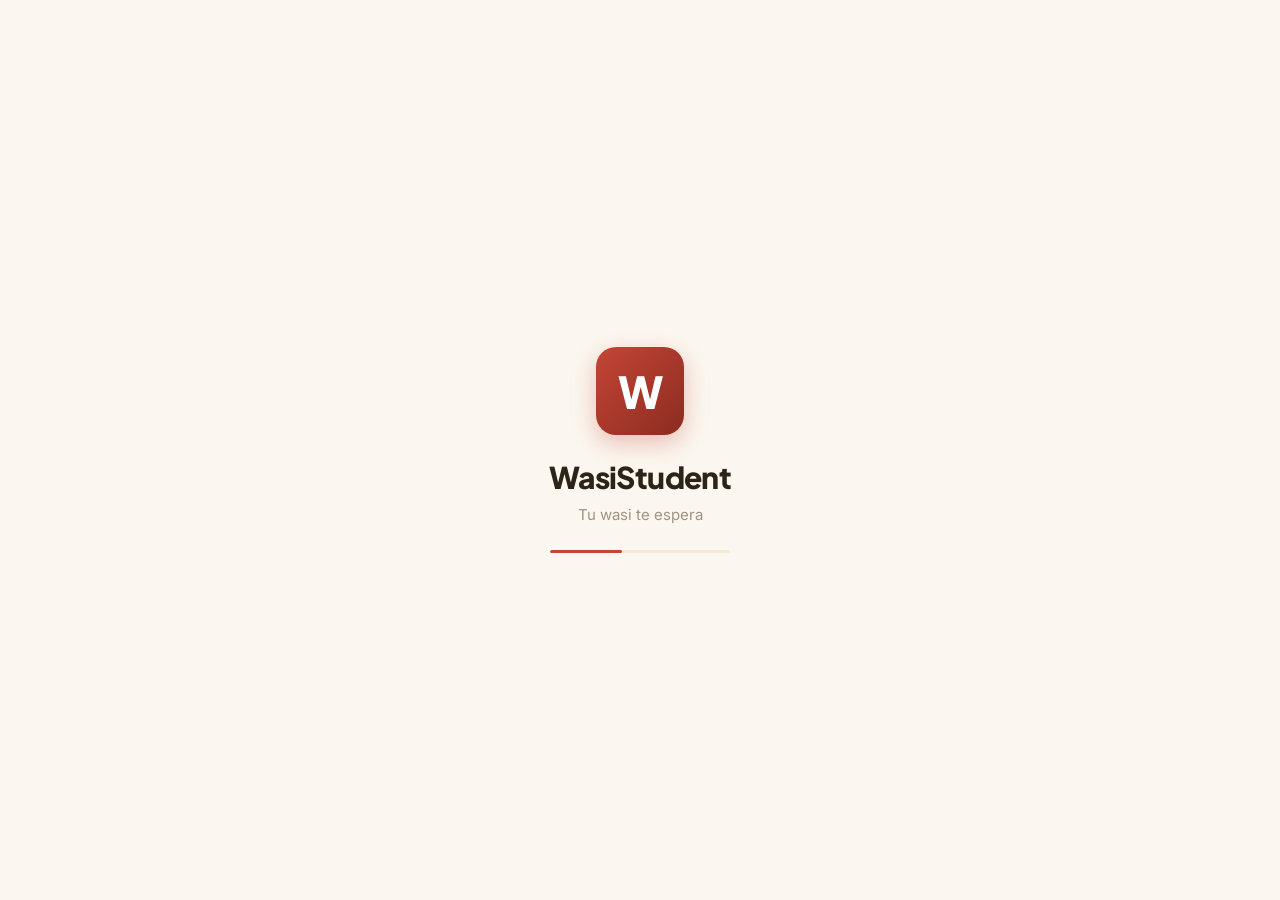
==== commit 5d53086e: "Reemplazo completo del proyecto por nueva versión de WasiStudent" ====
--- a/prototype-web/index.html
+++ b/prototype-web/index.html
@@ -2,277 +2,78 @@
 <html lang="es">
 <head>
 <meta charset="UTF-8">
-<meta name="viewport" content="width=device-width,initial-scale=1.0,maximum-scale=1.0,user-scalable=no">
-<title>WasiStudent</title>
+<meta name="viewport" content="width=device-width, initial-scale=1.0, viewport-fit=cover">
+<meta name="theme-color" content="#C44536">
+<meta name="description" content="WasiStudent — Encuentra tu wasi confiable en Cusco. Verificación, contrato legal y trust score en una sola plataforma.">
+<title>WasiStudent — Tu wasi te espera</title>
+
 <link rel="preconnect" href="https://fonts.googleapis.com">
-<link href="https://fonts.googleapis.com/css2?family=Inter:wght@400;500;600;700;800;900&display=swap" rel="stylesheet">
+<link rel="preconnect" href="https://fonts.gstatic.com" crossorigin>
+<link href="https://fonts.googleapis.com/css2?family=Inter:wght@400;500;600;700;800;900&family=Plus+Jakarta+Sans:wght@600;700;800;900&display=swap" rel="stylesheet">
+
 <link rel="stylesheet" href="css/style.css">
+<link rel="icon" href="data:image/svg+xml,%3Csvg xmlns='http://www.w3.org/2000/svg' viewBox='0 0 32 32'%3E%3Crect width='32' height='32' rx='8' fill='%23C44536'/%3E%3Ctext x='16' y='23' font-size='20' font-weight='900' fill='white' text-anchor='middle' font-family='sans-serif'%3EW%3C/text%3E%3C/svg%3E">
 </head>
 <body>
-<div class="shell" id="app">
 
-<!-- LOADING -->
-<div class="loading on" id="scr-loading">
-  <div class="mk" id="loading-icon"></div>
-  <div class="nm">WasiStudent</div>
-  <div class="tg">Tu wasi te espera</div>
-  <div class="br"></div>
+<!-- ═══════════════════════════════════════════════════════════
+     LOADING SCREEN
+     ═══════════════════════════════════════════════════════════ -->
+<div class="loading-screen" id="loading-screen">
+  <div class="loading-logo">W</div>
+  <div class="loading-name">WasiStudent</div>
+  <div class="loading-tag">Tu wasi te espera</div>
+  <div class="loading-bar"></div>
 </div>
 
-<!-- AUTH -->
-<div class="scr" id="scr-auth">
-  <div style="padding:40px 24px">
-    <div class="logo-box" id="auth-logo"></div>
-    <h1 class="auth-title" id="auth-title">Bienvenido</h1>
-    <p class="auth-sub" id="auth-sub">Ingresa para encontrar tu wasi en Cusco</p>
-    <div id="auth-name-field" style="display:none">
-      <div class="fld"><label>Nombre completo</label><input type="text" id="reg-name" placeholder="Tu nombre"></div>
-    </div>
-    <div class="fld"><label>Correo electronico</label><input type="email" id="auth-email" placeholder="correo@ejemplo.com"></div>
-    <div class="fld"><label>Contraseña</label><input type="password" id="auth-pass" placeholder="Minimo 6 caracteres"></div>
-    <div id="auth-phone-field" style="display:none">
-      <div class="fld"><label>Telefono</label><input type="tel" id="reg-phone" placeholder="+51 984..."></div>
-      <div class="fld"><label>Universidad</label>
-        <select id="reg-uni"><option value="UNSAAC">UNSAAC</option><option value="UAC">Universidad Andina</option><option value="Continental">Universidad Continental</option></select>
-      </div>
-    </div>
-    <div id="auth-err" class="auth-err" style="display:none"></div>
-    <button class="btn btn-pri btn-blk" id="auth-btn" onclick="Auth.doAuth()">Iniciar sesion</button>
-    <button class="btn btn-gst btn-blk" style="margin-top:8px" onclick="Auth.toggle()" id="auth-toggle">No tengo cuenta</button>
-  </div>
-</div>
+<!-- ═══════════════════════════════════════════════════════════
+     APP ROOT — reemplazado dinámicamente por Auth/Onboarding/Main
+     ═══════════════════════════════════════════════════════════ -->
+<div id="app-root"></div>
 
-<!-- HOME -->
-<div class="scr" id="scr-home">
-  <div class="tb"><h2 id="home-greeting">Hola</h2><p id="home-sub">Tu wasi te espera.</p></div>
-  <div id="home-content"></div>
-</div>
+<!-- Toast container -->
+<div class="toast-container" id="toast-container"></div>
 
-<!-- EXPLORE -->
-<div class="scr" id="scr-explore">
-  <div class="tb"><h2>Explorar</h2><p>Encuentra tu cuarto ideal</p></div>
-  <div class="search-bar"><div class="sb" id="search-icon-slot"></div></div>
-  <div class="filter-chips" id="explore-filters"></div>
-  <div id="explore-content"></div>
-</div>
+<!-- Modal mount point -->
+<div id="modal-mount"></div>
 
-<!-- MAP -->
-<div class="scr" id="scr-map">
-  <div class="topbar"><span class="t">Mapa de Cusco</span><div class="sp"></div><button class="b" id="map-list-btn"></button></div>
-  <div class="map-area" id="map-area"></div>
-  <div id="map-card" style="padding:14px 18px"></div>
-</div>
+<!-- ═══════════════════════════════════════════════════════════
+     SCRIPTS — ordenados por dependencia
+     ═══════════════════════════════════════════════════════════ -->
+<script src="js/core/icons.js"></script>
+<script src="js/core/store.js"></script>
+<script src="js/core/data.js"></script>
+<script src="js/core/router.js"></script>
+<script src="js/core/ui.js"></script>
+<script src="js/services/auth.js"></script>
+<script src="js/services/onboarding.js"></script>
+<script src="js/components/roomCard.js"></script>
+<script src="js/components/trustRing.js"></script>
+<script src="js/components/filters.js"></script>
+<script src="js/components/checklist.js"></script>
+<script src="js/components/forms.js"></script>
 
-<!-- DISCOVER -->
-<div class="scr" id="scr-discover">
-  <div class="tb"><h2>Descubrir</h2><p>Desliza para encontrar tu match</p></div>
-  <div id="discover-content" style="padding:0 18px"></div>
-</div>
+<!-- Pantallas -->
+<script src="js/screens/auth.js"></script>
+<script src="js/screens/onboarding.js"></script>
+<script src="js/screens/home.js"></script>
+<script src="js/screens/discover.js"></script>
+<script src="js/screens/detail.js"></script>
+<script src="js/screens/trust.js"></script>
+<script src="js/screens/contract.js"></script>
+<script src="js/screens/favorites.js"></script>
+<script src="js/screens/messages.js"></script>
+<script src="js/screens/payments.js"></script>
+<script src="js/screens/reviews.js"></script>
+<script src="js/screens/profile.js"></script>
+<script src="js/screens/settings.js"></script>
+<script src="js/screens/ownerDashboard.js"></script>
+<script src="js/screens/ownerRooms.js"></script>
+<script src="js/screens/ownerRequests.js"></script>
+<script src="js/screens/ownerContracts.js"></script>
+<script src="js/screens/ownerPayments.js"></script>
 
-<!-- MESSAGES -->
-<div class="scr" id="scr-messages">
-  <div class="tb"><h2>Mensajes</h2></div>
-  <div id="messages-content" style="padding:0 18px"></div>
-</div>
-
-<!-- PROFILE -->
-<div class="scr" id="scr-profile">
-  <div class="tb"><h2>Mi perfil</h2></div>
-  <div id="profile-content" style="padding:0 18px"></div>
-</div>
-
-<!-- ROOM DETAIL -->
-<div class="scr" id="scr-detail">
-  <div class="topbar">
-    <button class="b" id="detail-back-btn"></button>
-    <span class="t">Detalle</span><div class="sp"></div>
-    <button class="b" id="detail-fav-btn"></button>
-  </div>
-  <div id="detail-content"></div>
-  <div class="actbar" id="detail-actions">
-    <button class="btn btn-out" id="detail-compare-btn">Comparar</button>
-    <button class="btn btn-pri" style="flex:1" id="detail-contract-btn">Iniciar contrato</button>
-  </div>
-</div>
-
-<!-- CONTRACT STEP 1 -->
-<div class="scr" id="scr-c1">
-  <div class="topbar"><button class="b" id="c1-back-btn"></button><span class="t">Contrato</span></div>
-  <div class="steps" id="c1-steps"></div>
-  <div class="cbody"><h3>Datos personales</h3><p>Informacion que se incluira en el contrato.</p>
-    <div class="fld"><label>Nombre completo</label><input type="text" id="c-name" oninput="Contract.checkStep1()"></div>
-    <div class="fld"><label>DNI</label><input type="text" id="c-dni" maxlength="8" placeholder="8 digitos" oninput="Contract.checkStep1()"></div>
-    <div class="fld"><label>Correo</label><input type="email" id="c-email" oninput="Contract.checkStep1()"></div>
-    <div class="fld"><label>Telefono</label><input type="tel" id="c-phone" oninput="Contract.checkStep1()"></div>
-    <div class="fld"><label>Direccion actual</label><input type="text" id="c-addr" placeholder="Calle Saphi 450" oninput="Contract.checkStep1()"></div>
-  </div>
-  <div class="cnav"><button class="bk" id="c1-cancel-btn">Atras</button><button class="nx" id="c1-btn" disabled onclick="Contract.next1()">Siguiente</button></div>
-</div>
-
-<!-- CONTRACT STEP 2 -->
-<div class="scr" id="scr-c2">
-  <div class="topbar"><button class="b" id="c2-back-btn"></button><span class="t">Contrato</span></div>
-  <div class="steps" id="c2-steps"></div>
-  <div class="cbody"><h3>Clausulas del contrato</h3><p>Codigo Civil Peruano. Lee y acepta cada una.</p>
-    <div id="clauses-list"></div>
-  </div>
-  <div class="cnav"><button class="bk" id="c2-cancel-btn">Atras</button><button class="nx" id="c2-btn" disabled onclick="Contract.next2()">Siguiente</button></div>
-</div>
-
-<!-- CONTRACT STEP 3 -->
-<div class="scr" id="scr-c3">
-  <div class="topbar"><button class="b" id="c3-back-btn"></button><span class="t">Contrato</span></div>
-  <div class="steps" id="c3-steps"></div>
-  <div class="cbody"><h3>Confirmacion y firma</h3>
-    <div class="ssum" id="c3-summary"><h4>Resumen</h4></div>
-    <div class="sarea" id="c3-sign-area"></div>
-    <label class="cack"><input type="checkbox" id="c-confirm" onchange="Contract.checkStep3()"> Confirmo que he leido y acepto todas las clausulas.</label>
-  </div>
-  <div class="cnav"><button class="bk" id="c3-cancel-btn">Atras</button><button class="nx" id="c3-btn" disabled onclick="Contract.sign()">Firmar</button></div>
-</div>
-
-<!-- SUCCESS -->
-<div class="scr" id="scr-success">
-  <div class="suc" id="success-icon-slot"></div>
-  <h2 style="font-size:20px;font-weight:800;margin-bottom:6px;text-align:center">Contrato firmado</h2>
-  <p id="success-msg" style="font-size:13px;color:var(--txt2);text-align:center;max-width:280px;margin:0 auto"></p>
-  <button class="nx" style="margin:20px auto 0;display:block;width:auto;padding:12px 28px" id="success-btn">Volver al inicio</button>
-</div>
-
-<!-- SURVEY -->
-<div class="scr" id="scr-survey">
-  <div class="topbar"><span class="t">Encuesta post-firma</span></div>
-  <div style="padding:0 18px 100px">
-    <h3 style="font-size:17px;font-weight:700;margin-bottom:2px">Tu opinion</h3>
-    <p style="font-size:12px;color:var(--txt2);margin-bottom:20px">Mide si WasiStudent te dio confianza.</p>
-    <div id="survey-content"></div>
-    <button class="btn btn-pri btn-blk" style="margin-top:14px" onclick="Survey.submit()">Enviar</button>
-  </div>
-</div>
-
-<!-- RESULTS -->
-<div class="scr" id="scr-results">
-  <div class="topbar"><button class="b" id="results-back-btn"></button><span class="t">Resultados</span></div>
-  <div style="padding:18px"><h2 style="font-size:20px;font-weight:800;margin-bottom:14px">Resumen</h2>
-    <div id="results-content"></div>
-  </div>
-</div>
-
-<!-- OWNER DASHBOARD -->
-<div class="scr" id="scr-owner">
-  <div class="tb"><h2>Panel de propietaria</h2><p id="owner-greeting"></p></div>
-  <div style="padding:0 18px">
-    <div id="owner-stats"></div>
-    <div class="qa-grid">
-      <div class="qa" id="qa-rooms-btn"><div class="qa-icon"></div><div class="ql">Mis cuartos</div><div class="qs" id="qa-rooms">0 publicados</div></div>
-      <div class="qa" id="qa-reqs-btn"><div class="qa-icon"></div><div class="ql">Solicitudes</div><div class="qs" id="qa-reqs">0 pendientes</div></div>
-      <div class="qa" id="qa-contracts-btn"><div class="qa-icon"></div><div class="ql">Contratos</div><div class="qs">Ver historial</div></div>
-      <div class="qa" id="qa-payments-btn"><div class="qa-icon"></div><div class="ql">Ingresos</div><div class="qs">Pagos recibidos</div></div>
-    </div>
-    <div class="stl">Mis cuartos publicados</div>
-    <div id="owner-rooms-list"></div>
-  </div>
-  <button class="btn btn-pri btn-blk" style="position:fixed;bottom:16px;left:18px;right:18px;max-width:394px" id="publish-btn">Publicar cuarto</button>
-</div>
-
-<!-- PUBLISH ROOM -->
-<div class="scr" id="scr-publish">
-  <div class="topbar"><button class="b" id="publish-back-btn"></button><span class="t">Publicar cuarto</span></div>
-  <div style="padding:0 18px 100px" id="publish-form"></div>
-</div>
-
-<!-- OWNER ROOMS -->
-<div class="scr" id="scr-owner-rooms">
-  <div class="topbar"><button class="b" id="or-back-btn"></button><span class="t">Mis cuartos</span></div>
-  <div id="owner-rooms-full" style="padding:0 18px"></div>
-</div>
-
-<!-- OWNER REQUESTS -->
-<div class="scr" id="scr-owner-requests">
-  <div class="topbar"><button class="b" id="oreq-back-btn"></button><span class="t">Solicitudes</span></div>
-  <div id="owner-requests-list" style="padding:0 18px"></div>
-</div>
-
-<!-- OWNER CONTRACTS -->
-<div class="scr" id="scr-owner-contracts">
-  <div class="topbar"><button class="b" id="oc-back-btn"></button><span class="t">Contratos</span></div>
-  <div id="owner-contracts-list" style="padding:0 18px"></div>
-</div>
-
-<!-- OWNER PAYMENTS -->
-<div class="scr" id="scr-owner-payments">
-  <div class="topbar"><button class="b" id="op-back-btn"></button><span class="t">Ingresos</span></div>
-  <div id="owner-payments-list" style="padding:0 18px"></div>
-</div>
-
-<!-- SETTINGS -->
-<div class="scr" id="scr-settings">
-  <div class="topbar"><button class="b" id="settings-back-btn"></button><span class="t">Configuracion</span></div>
-  <div style="padding:0 18px" id="settings-content"></div>
-</div>
-
-<!-- TRUST SCORE -->
-<div class="scr" id="scr-trust">
-  <div class="topbar"><button class="b" id="trust-back-btn"></button><span class="t">Puntaje de confianza</span></div>
-  <div style="padding:20px 18px" id="trust-content"></div>
-</div>
-
-<!-- REVIEWS -->
-<div class="scr" id="scr-reviews">
-  <div class="topbar"><button class="b" id="rev-back-btn"></button><span class="t">Reseñas</span><div class="sp"></div><button class="btn btn-pri" style="padding:6px 14px;font-size:12px" id="rev-add-btn">Escribir</button></div>
-  <div id="reviews-content" style="padding:0 18px"></div>
-</div>
-
-<!-- ADD REVIEW -->
-<div class="scr" id="scr-add-review">
-  <div class="topbar"><button class="b" id="ar-back-btn"></button><span class="t">Nueva reseña</span></div>
-  <div style="padding:0 18px" id="add-review-form"></div>
-</div>
-
-<!-- FAVORITES -->
-<div class="scr" id="scr-favorites">
-  <div class="topbar"><button class="b" id="fav-back-btn"></button><span class="t">Favoritos</span></div>
-  <div id="fav-content" style="padding:0 18px"></div>
-</div>
-
-<!-- PAYMENTS -->
-<div class="scr" id="scr-payments">
-  <div class="topbar"><button class="b" id="pay-back-btn"></button><span class="t">Pagos</span></div>
-  <div id="payments-content" style="padding:0 18px"></div>
-</div>
-
-<!-- BOTTOM NAV -->
-<div class="bnav" id="bnav" style="display:none">
-  <button class="ni act" id="nav-home"><span class="ni-icon"></span><span>Inicio</span></button>
-  <button class="ni" id="nav-explore"><span class="ni-icon"></span><span>Explorar</span></button>
-  <button class="ni" id="nav-discover"><span class="ni-icon"></span><span>Descubrir</span></button>
-  <button class="ni" id="nav-messages"><span class="ni-icon"></span><span>Mensajes</span></button>
-  <button class="ni" id="nav-profile"><span class="ni-icon"></span><span>Perfil</span></button>
-</div>
-
-</div>
-
-<!-- Scripts -->
-<script src="js/config.js"></script>
-<script src="js/icons.js"></script>
-<script src="js/api.js"></script>
-<script src="js/navigation.js"></script>
-<script src="js/screens/auth.js"></script>
-<script src="js/screens/home.js"></script>
-<script src="js/screens/explore.js"></script>
-<script src="js/screens/map.js"></script>
-<script src="js/screens/discover.js"></script>
-<script src="js/screens/messages.js"></script>
-<script src="js/screens/profile.js"></script>
-<script src="js/screens/detail.js"></script>
-<script src="js/screens/contract.js"></script>
-<script src="js/screens/survey.js"></script>
-<script src="js/screens/owner.js"></script>
-<script src="js/screens/settings.js"></script>
-<script src="js/screens/trust.js"></script>
-<script src="js/screens/reviews.js"></script>
-<script src="js/screens/favorites.js"></script>
-<script src="js/screens/payments.js"></script>
+<!-- Bootstrap -->
 <script src="js/app.js"></script>
 </body>
 </html>
--- a/prototype-web/css/style.css
+++ b/prototype-web/css/style.css
@@ -1,198 +1,6 @@
-*,*::before,*::after{margin:0;padding:0;box-sizing:border-box;-webkit-tap-highlight-color:transparent}
-:root{--pri:#C44536;--pri-l:#E07A5F;--pri-d:#8B2C20;--pri-t:rgba(196,69,54,.08);--suc:#2D6A4F;--suc-l:#52B788;--suc-bg:#D8F3DC;--acc:#D4A574;--warn:#E76F51;--bg:#FDFBF7;--srf:#FFF;--srf2:#F5EFE6;--srf3:#EBE3D5;--bdr:#E0D5C0;--bdr-l:#EDE5D6;--txt:#1A1611;--txt2:#5C5145;--txt3:#9A8B7A;--err:#B33A3A;--err-bg:#FDE8E8;--r-s:8px;--r-m:14px;--r-l:20px;--r-xl:28px;--sh-xs:0 1px 3px rgba(26,22,17,.04);--sh-sm:0 2px 8px rgba(26,22,17,.05);--sh-md:0 6px 20px rgba(26,22,17,.07);--sh-lg:0 12px 32px rgba(26,22,17,.1)}
-html{scroll-behavior:smooth}
-body{font-family:'Inter',system-ui,sans-serif;background:#E8E0D0;color:var(--txt);display:flex;justify-content:center;-webkit-font-smoothing:antialiased}
-.shell{width:100%;max-width:430px;min-height:100vh;background:var(--bg);position:relative;overflow-x:hidden;box-shadow:0 0 60px rgba(0,0,0,.08)}
-.scr{display:none;min-height:100vh;padding-bottom:80px}.scr.on{display:block;animation:si .3s cubic-bezier(.22,.61,.36,1)}
-@keyframes si{from{opacity:0;transform:translateY(8px)}to{opacity:1;transform:translateY(0)}}
-.loading{display:none}.loading.on{display:flex;flex-direction:column;align-items:center;justify-content:center;min-height:100vh;background:linear-gradient(160deg,var(--pri),var(--pri-d));position:fixed;inset:0;z-index:9999;animation:si .3s}
-.loading .mk{width:84px;height:84px;background:#fff;border-radius:22px;display:flex;align-items:center;justify-content:center;margin-bottom:24px;box-shadow:0 12px 32px rgba(0,0,0,.25);animation:pop .6s cubic-bezier(.22,1.2,.36,1)}
-@keyframes pop{0%{transform:scale(.3) rotate(-12deg);opacity:0}100%{transform:scale(1);opacity:1}}
-.loading .mk svg{width:42px;height:42px}
-.loading .nm{color:#fff;font-size:26px;font-weight:800;letter-spacing:-.5px}
-.loading .tg{color:rgba(255,255,255,.6);font-size:13px;margin-top:6px}
-.loading .br{width:110px;height:3px;background:rgba(255,255,255,.2);border-radius:2px;margin-top:28px;overflow:hidden}
-.loading .br::after{content:'';display:block;width:40%;height:100%;background:#fff;border-radius:2px;animation:ld 1.5s ease-in-out infinite}
-@keyframes ld{0%{transform:translateX(-100%)}100%{transform:translateX(350%)}}
-.topbar{display:flex;align-items:center;gap:10px;padding:14px 18px 6px;position:sticky;top:0;background:var(--bg);z-index:50}
-.topbar .b{width:36px;height:36px;border:none;background:var(--srf);border-radius:10px;display:flex;align-items:center;justify-content:center;cursor:pointer;box-shadow:var(--sh-xs);color:var(--txt2);transition:transform .12s}
-.topbar .b:active{transform:scale(.92)}.topbar .b svg{width:18px;height:18px}
-.topbar .t{font-size:17px;font-weight:700}.topbar .sp{flex:1}
-.tb{padding:16px 18px 8px}.tb h2{font-size:22px;font-weight:800}.tb p{font-size:13px;color:var(--txt2);margin-top:4px}
-.stl{padding:14px 18px 6px;font-size:15px;font-weight:700}
-.btn{display:inline-flex;align-items:center;justify-content:center;gap:8px;padding:12px 20px;border:none;border-radius:12px;font-size:14px;font-weight:700;cursor:pointer;font-family:inherit;transition:transform .12s,opacity .12s}
-.btn:active{transform:scale(.97)}
-.btn-pri{background:var(--pri);color:#fff}.btn-pri:disabled{opacity:.35;cursor:not-allowed}
-.btn-out{background:none;border:1.5px solid var(--pri);color:var(--pri)}
-.btn-suc{background:var(--suc);color:#fff}
-.btn-gst{background:var(--srf2);color:var(--txt2)}
-.btn-blk{display:flex;width:100%}
-.fld{margin-bottom:12px}.fld label{display:block;font-size:12px;font-weight:600;color:var(--txt2);margin-bottom:4px}
-.fld input,.fld select,.fld textarea{width:100%;padding:13px 15px;background:var(--srf2);border:1.5px solid transparent;border-radius:10px;font-size:14px;color:var(--txt);font-family:inherit;outline:none;transition:border .15s}
-.fld input:focus,.fld select:focus,.fld textarea:focus{border-color:var(--pri);background:var(--srf)}
-.fld textarea{resize:vertical;min-height:80px}
-.card{background:var(--srf);border:1px solid var(--bdr-l);border-radius:var(--r-m);padding:14px;margin-bottom:10px;box-shadow:var(--sh-xs)}
-.chip{display:inline-flex;align-items:center;gap:4px;background:var(--srf2);padding:5px 11px;border-radius:8px;font-size:11px;font-weight:600;color:var(--txt2);border:1px solid var(--bdr-l)}
-.chip svg{width:11px;height:11px}
-.empty{display:flex;flex-direction:column;align-items:center;justify-content:center;padding:60px 20px;text-align:center}
-.empty .ei{width:80px;height:80px;background:var(--srf2);border-radius:50%;display:flex;align-items:center;justify-content:center;margin-bottom:16px}
-.empty .ei svg{width:36px;height:36px;color:var(--txt3)}
-.empty h3{font-size:17px;font-weight:700;margin-bottom:6px}
-.empty p{font-size:13px;color:var(--txt2);max-width:240px;line-height:1.5}
-.bnav{position:fixed;bottom:0;left:50%;transform:translateX(-50%);width:100%;max-width:430px;background:var(--srf);border-top:1px solid var(--bdr-l);display:flex;justify-content:space-around;padding:8px 8px 12px;z-index:100;box-shadow:0 -4px 20px rgba(0,0,0,.04)}
-.ni{display:flex;flex-direction:column;align-items:center;gap:2px;background:none;border:none;cursor:pointer;padding:4px 12px;border-radius:10px;transition:all .15s}
-.ni svg{width:22px;height:22px;color:var(--txt3);transition:color .15s}
-.ni span{font-size:10px;font-weight:500;color:var(--txt3);transition:color .15s}
-.ni.act svg{color:var(--pri)}.ni.act span{color:var(--pri);font-weight:700}
-.ni.act{background:var(--pri-t)}
-.rcard{background:var(--srf);border-radius:var(--r-l);margin:0 18px 12px;overflow:hidden;box-shadow:var(--sh-sm);cursor:pointer;transition:transform .12s;border:1px solid var(--bdr)}
-.rcard:active{transform:scale(.98)}
-.rcard .img{height:160px;background:linear-gradient(135deg,var(--srf3),#D0C2A8);display:flex;align-items:center;justify-content:center;position:relative}
-.rcard .img svg{width:36px;height:36px;color:rgba(0,0,0,.1)}
-.rcard .b-v{position:absolute;top:10px;left:10px;background:var(--suc);color:#fff;padding:4px 10px;border-radius:8px;font-size:10px;font-weight:700;display:flex;align-items:center;gap:4px}
-.rcard .b-v svg{width:12px;height:12px}.rcard .b-v.bs{background:var(--acc);color:var(--txt)}
-.rcard .b-m{position:absolute;bottom:10px;right:10px;background:rgba(0,0,0,.5);color:#fff;padding:4px 10px;border-radius:8px;font-size:11px;font-weight:700;display:flex;align-items:center;gap:4px}
-.rcard .b-m svg{width:12px;height:12px}
-.rcard .inf{padding:12px 14px}.rcard .inf .r{display:flex;justify-content:space-between;align-items:flex-start;gap:8px}
-.rcard .inf h3{font-size:14px;font-weight:700;margin-bottom:4px;line-height:1.3}
-.rcard .inf .m{font-size:12px;color:var(--txt2);display:flex;align-items:center;gap:4px}
-.rcard .inf .m svg{width:12px;height:12px;flex-shrink:0}
-.rcard .inf .pr{font-size:17px;font-weight:800;color:var(--pri);white-space:nowrap}
-.rcard .inf .pr small{font-size:11px;color:var(--txt3);font-weight:400}
-.fav-btn{position:absolute;top:10px;right:10px;width:32px;height:32px;background:rgba(255,255,255,.9);border-radius:50%;border:none;cursor:pointer;display:flex;align-items:center;justify-content:center;backdrop-filter:blur(4px)}
-.fav-btn svg{width:16px;height:16px;color:var(--txt3);transition:color .15s}
-.fav-btn.act svg{color:var(--pri);fill:var(--pri)}
-.hero{height:220px;background:linear-gradient(145deg,var(--srf3),#D0C2A8);position:relative;display:flex;align-items:center;justify-content:center;overflow:hidden}
-.hero svg{width:48px;height:48px;color:rgba(0,0,0,.1)}
-.hero .pills{position:absolute;bottom:14px;left:14px;right:14px;display:flex;justify-content:space-between;align-items:flex-end}
-.p-pr{background:var(--pri);color:#fff;padding:8px 14px;border-radius:12px;font-size:17px;font-weight:800;box-shadow:var(--sh-md)}
-.p-pr small{font-size:11px;font-weight:400;opacity:.7}
-.p-mt{background:rgba(45,106,79,.92);color:#fff;padding:6px 12px;border-radius:10px;font-size:12px;font-weight:700;display:flex;align-items:center;gap:4px}
-.p-mt svg{width:12px;height:12px}
-.body{padding:16px 18px 100px}.body h2{font-size:19px;font-weight:800;line-height:1.3}
-.loc{font-size:13px;color:var(--txt2);display:flex;align-items:center;gap:4px;margin-top:4px}
-.loc svg{width:13px;height:13px;flex-shrink:0}
-.vtag{display:inline-flex;align-items:center;gap:4px;font-size:12px;font-weight:600;color:var(--suc);background:var(--suc-bg);padding:3px 10px;border-radius:6px;margin-top:8px}
-.vtag svg{width:13px;height:13px}
-.stats{display:flex;background:var(--srf);border:1px solid var(--bdr-l);border-radius:var(--r-m);padding:14px 6px;margin:14px 0 18px;box-shadow:var(--sh-xs)}
-.st{flex:1;text-align:center;position:relative}
-.st:not(:last-child)::after{content:'';position:absolute;right:0;top:50%;transform:translateY(-50%);width:1px;height:28px;background:var(--bdr-l)}
-.st svg{width:20px;height:20px;color:var(--pri);margin-bottom:3px}
-.st .v{font-size:13px;font-weight:700}.st .l{font-size:10px;color:var(--txt3);font-weight:500}
-.sec{margin-bottom:18px}.sec h3{font-size:14px;font-weight:700;margin-bottom:6px}
-.sec p{font-size:13px;color:var(--txt2);line-height:1.6}
-.chips{display:flex;flex-wrap:wrap;gap:6px;margin-top:8px}
-.actbar{position:fixed;bottom:0;left:50%;transform:translateX(-50%);width:100%;max-width:430px;background:var(--srf);border-top:1px solid var(--bdr-l);padding:10px 14px 14px;display:flex;gap:10px;z-index:60;box-shadow:0 -4px 20px rgba(0,0,0,.04)}
-.vcard{background:var(--srf);border:1px solid rgba(45,106,79,.2);border-radius:var(--r-m);overflow:hidden;box-shadow:var(--sh-xs)}
-.vhead{padding:12px 14px;display:flex;align-items:center;gap:10px;cursor:pointer}
-.vhead .ic2{width:36px;height:36px;background:var(--suc-bg);border-radius:10px;display:flex;align-items:center;justify-content:center;color:var(--suc);flex-shrink:0}
-.vhead .ic2 svg{width:18px;height:18px}.vhead .tx{flex:1}.vhead .tx h4{font-size:13px;font-weight:700}.vhead .tx p{font-size:11px;color:var(--suc);font-weight:600}
-.vhead .ar{transition:transform .2s}.vhead .ar svg{width:16px;height:16px;color:var(--txt3)}.vhead .ar.open{transform:rotate(180deg)}
-.vbody{padding:0 14px 14px;display:none}.vbody.open{display:block}
-.vbanner{background:var(--suc-bg);border-radius:10px;padding:10px;display:flex;align-items:center;gap:8px;margin-bottom:12px}
-.vbanner svg{width:20px;height:20px;color:var(--suc);flex-shrink:0}
-.vbanner .bt{flex:1}.vbanner .bt h5{font-size:12px;font-weight:700;color:var(--suc)}
-.vbanner .bt p{font-size:10px;color:var(--suc);opacity:.8}
-.vbanner .sc{background:var(--suc);color:#fff;padding:3px 8px;border-radius:6px;font-size:11px;font-weight:800}
-.vst{font-size:10px;font-weight:700;text-transform:uppercase;letter-spacing:.5px;margin-bottom:4px;display:flex;align-items:center;gap:4px}
-.vst svg{width:12px;height:12px}.vst.req{color:var(--err)}.vst.opt{color:var(--acc)}
-.vi{display:flex;align-items:flex-start;gap:8px;padding:4px 0}
-.vi .vi-ic{width:26px;height:26px;border-radius:7px;display:flex;align-items:center;justify-content:center;flex-shrink:0}
-.vi .vi-ic svg{width:12px;height:12px}
-.vi .vi-ic.ok{background:var(--suc-bg);color:var(--suc)}.vi .vi-ic.no{background:var(--err-bg);color:var(--err)}
-.vi .vi-tx{flex:1}.vi .vi-tx .l{font-size:12px;font-weight:600;display:flex;justify-content:space-between}
-.vi .vi-tx .d{font-size:10px;color:var(--txt3);line-height:1.4}
-.gban{background:var(--suc-bg);border:1px solid rgba(45,106,79,.3);border-radius:var(--r-m);padding:12px;margin-bottom:14px}
-.gban .gh{display:flex;align-items:center;gap:8px;margin-bottom:6px}
-.gban .gh svg{width:18px;height:18px;color:var(--suc)}.gban .gh h4{font-size:13px;font-weight:800;color:var(--suc);flex:1}
-.gban .gh .tg{background:var(--suc);color:#fff;padding:2px 7px;border-radius:5px;font-size:8px;font-weight:800}
-.gban p{font-size:11px;color:var(--suc);opacity:.85;line-height:1.5}
-.ocard{display:flex;align-items:center;gap:12px;background:var(--srf);border:1px solid var(--bdr-l);border-radius:var(--r-m);padding:14px;margin-bottom:14px;box-shadow:var(--sh-xs)}
-.ocard .av{width:48px;height:48px;background:var(--pri-t);border-radius:50%;display:flex;align-items:center;justify-content:center;font-size:14px;font-weight:700;color:var(--pri);position:relative;flex-shrink:0}
-.ocard .av .dot{position:absolute;bottom:-1px;right:-1px;width:16px;height:16px;background:var(--suc);border:2px solid var(--srf);border-radius:50%;display:flex;align-items:center;justify-content:center}
-.ocard .av .dot svg{width:9px;height:9px;color:#fff}
-.ocard .oi h4{font-size:15px;font-weight:700}.ocard .oi .m{font-size:12px;color:var(--txt2);display:flex;align-items:center;gap:6px;margin-top:1px}
-.ocard .oi .m .s{display:flex;align-items:center;gap:3px}.ocard .oi .m .s svg{width:11px;height:11px;color:var(--acc)}
-.ocard .oi .m .t{display:flex;align-items:center;gap:3px;color:var(--suc);font-weight:600}.ocard .oi .m .t svg{width:11px;height:11px}
-.ocard .oi .sn{font-size:11px;color:var(--txt3);margin-top:1px}
-.ocard .cb{width:38px;height:38px;background:var(--pri-t);border:none;border-radius:50%;cursor:pointer;display:flex;align-items:center;justify-content:center;color:var(--pri);flex-shrink:0}
-.ocard .cb svg{width:17px;height:17px}
-.steps{display:flex;align-items:center;padding:16px 20px;gap:6px}
-.sd{display:flex;flex-direction:column;align-items:center;gap:3px;flex:1}
-.sd .c{width:32px;height:32px;border-radius:50%;display:flex;align-items:center;justify-content:center;font-size:14px;font-weight:800}
-.sd .c svg{width:14px;height:14px}
-.sd.act .c{background:var(--pri);color:#fff}.sd.done .c{background:var(--suc);color:#fff}.sd.ina .c{background:var(--srf2);color:var(--txt3)}
-.sd span{font-size:9px;font-weight:600;color:var(--txt3);text-align:center;line-height:1.2}
-.sd.act span{color:var(--pri);font-weight:700}
-.sl{width:32px;height:2px;background:var(--srf2);border-radius:1px;margin-bottom:20px}.sl.act{background:var(--pri)}
-.cbody{padding:0 18px 100px}.cbody h3{font-size:15px;font-weight:700;margin-bottom:2px}.cbody>p{font-size:12px;color:var(--txt2);margin-bottom:16px}
-.cc{background:var(--srf);border:1.5px solid var(--bdr-l);border-radius:12px;padding:12px;margin-bottom:10px;transition:border .2s}
-.cc.acc{border-color:rgba(45,106,79,.35)}
-.cc .ch{display:flex;align-items:flex-start;gap:6px;margin-bottom:4px}
-.cc .cn{background:var(--pri-t);color:var(--pri);padding:2px 7px;border-radius:5px;font-size:10px;font-weight:800;flex-shrink:0}
-.cc .ct{font-size:13px;font-weight:700;color:var(--pri);flex:1}
-.lb{background:rgba(212,165,116,.1);border:1px solid rgba(212,165,116,.25);border-radius:6px;padding:3px 7px;margin-bottom:8px;display:flex;align-items:center;gap:4px}
-.lb svg{width:11px;height:11px;color:var(--acc);flex-shrink:0}.lb span{font-size:9px;font-weight:600;color:#A67C3B}
-.ctx{font-size:11px;line-height:1.55;color:var(--txt2);margin-bottom:8px}
-.ack{display:flex;align-items:center;gap:7px;cursor:pointer;font-size:12px}.ack input{width:17px;height:17px;accent-color:var(--suc);cursor:pointer}
-.cnav{position:fixed;bottom:0;left:50%;transform:translateX(-50%);width:100%;max-width:430px;background:var(--srf);border-top:1px solid var(--bdr-l);padding:10px 14px 14px;display:flex;justify-content:space-between;z-index:60;box-shadow:0 -4px 20px rgba(0,0,0,.04)}
-.bk{padding:11px 18px;border:1.5px solid var(--bdr);background:none;border-radius:12px;color:var(--txt2);font-size:13px;font-weight:600;cursor:pointer}
-.nx{padding:11px 28px;background:var(--pri);border:none;border-radius:12px;color:#fff;font-size:13px;font-weight:700;cursor:pointer;transition:transform .12s,opacity .12s}
-.nx:disabled{opacity:.35;cursor:not-allowed}.nx:active:not(:disabled){transform:scale(.97)}
-.ssum{background:var(--srf);border:1px solid var(--bdr-l);border-radius:12px;padding:14px;margin-bottom:14px}
-.ssum h4{font-size:13px;font-weight:700;margin-bottom:10px}.ssum .r{display:flex;margin-bottom:4px}.ssum .r .lb2{width:100px;font-size:12px;color:var(--txt3)}.ssum .r .vl{font-size:12px;font-weight:600;flex:1}
-.sarea{height:110px;background:var(--srf2);border:1.5px dashed var(--bdr);border-radius:12px;display:flex;flex-direction:column;align-items:center;justify-content:center;margin-bottom:14px}
-.sarea svg{width:32px;height:32px;color:var(--txt3)}.sarea p{font-size:12px;color:var(--txt3);font-weight:500;margin-top:6px}
-.cack{display:flex;align-items:flex-start;gap:8px;cursor:pointer;font-size:12px;line-height:1.5}
-.cack input{width:19px;height:19px;accent-color:var(--pri);cursor:pointer;margin-top:1px;flex-shrink:0}
-.suc{display:flex;flex-direction:column;align-items:center;justify-content:center;min-height:80vh;padding:32px 20px;text-align:center}
-.suc .si{width:72px;height:72px;background:var(--suc-bg);border-radius:50%;display:flex;align-items:center;justify-content:center;color:var(--suc);margin-bottom:18px;animation:pop .5s cubic-bezier(.22,1.4,.36,1)}
-.suc .si svg{width:36px;height:36px}
-.sq{background:var(--srf);border:1px solid var(--bdr-l);border-radius:12px;padding:14px;margin-bottom:10px}
-.sq .qt{font-size:13px;font-weight:600;margin-bottom:10px}
-.so{display:flex;gap:3px}.so div{flex:1;padding:9px 2px;background:var(--srf2);border:1px solid var(--bdr-l);border-radius:7px;text-align:center;font-size:13px;font-weight:700;color:var(--txt2);cursor:pointer;transition:all .12s}
-.so div:hover{border-color:var(--pri)}.so div.sel{background:var(--pri);color:#fff;border-color:var(--pri)}
-.sl2{display:flex;justify-content:space-between;margin-top:5px;font-size:9px;color:var(--txt3)}
-.yn{display:flex;gap:6px}.yn div{flex:1;padding:9px;background:var(--srf2);border:1px solid var(--bdr-l);border-radius:7px;font-size:12px;font-weight:600;color:var(--txt2);cursor:pointer;text-align:center}
-.yn div.sel{background:var(--pri);color:#fff;border-color:var(--pri)}
-.sq textarea{width:100%;padding:10px;background:var(--srf2);border:1px solid var(--bdr-l);border-radius:8px;font-size:12px;font-family:inherit;resize:vertical;min-height:50px;outline:none}
-.rc{background:var(--srf);border:1px solid var(--bdr-l);border-radius:12px;padding:14px;margin-bottom:10px}
-.rc h4{font-size:13px;font-weight:700;margin-bottom:6px}.rc .bn{font-size:32px;font-weight:900;color:var(--pri)}
-.rc .lb3{font-size:11px;color:var(--txt3)}
-.rb{height:7px;background:var(--srf2);border-radius:4px;margin-top:6px;overflow:hidden}
-.rb .fl{height:100%;background:var(--pri);border-radius:4px;transition:width .6s cubic-bezier(.22,.61,.36,1)}
-.trust-ring{width:140px;height:140px;position:relative;margin:0 auto 16px}
-.trust-ring svg{width:100%;height:100%;transform:rotate(-90deg)}
-.trust-ring .val{position:absolute;inset:0;display:flex;flex-direction:column;align-items:center;justify-content:center}
-.trust-ring .val .num{font-size:36px;font-weight:900;color:var(--pri)}.trust-ring .val .lab{font-size:12px;color:var(--txt3);font-weight:600}
-.dim-bar{margin-bottom:10px}.dim-bar .dl{display:flex;justify-content:space-between;font-size:12px;font-weight:600;margin-bottom:4px}
-.dim-bar .dl span:last-child{color:var(--pri)}.dim-bar .db{height:8px;background:var(--srf2);border-radius:4px;overflow:hidden}
-.dim-bar .db .df{height:100%;background:var(--pri);border-radius:4px;transition:width .5s}
-.toggle{display:flex;align-items:center;justify-content:space-between;padding:12px 14px;background:var(--srf);border:1px solid var(--bdr-l);border-radius:10px;margin-bottom:8px;cursor:pointer}
-.toggle .tl{display:flex;align-items:center;gap:10px}.toggle .tl svg{width:20px;height:20px;color:var(--pri)}
-.toggle .tl .tt{font-size:13px;font-weight:600}.toggle .tl .ts{font-size:11px;color:var(--txt3)}
-.sw{width:44px;height:24px;background:var(--srf3);border-radius:12px;position:relative;transition:background .2s;flex-shrink:0}
-.sw.on{background:var(--pri)}.sw::after{content:'';position:absolute;top:2px;left:2px;width:20px;height:20px;background:#fff;border-radius:50%;transition:transform .2s;box-shadow:0 1px 3px rgba(0,0,0,.2)}
-.sw.on::after{transform:translateX(20px)}
-.map-area{height:400px;background:linear-gradient(145deg,var(--srf3),#D0C2A8);position:relative;overflow:hidden;margin:0}
-.map-pin{position:absolute;cursor:pointer;transition:transform .15s;z-index:2}.map-pin:active{transform:scale(1.2)}
-.map-pin .pp{background:var(--pri);color:#fff;padding:4px 8px;border-radius:6px;font-size:10px;font-weight:800;box-shadow:0 2px 6px rgba(0,0,0,.3);white-space:nowrap}
-.map-pin.verified .pp{background:var(--suc)}
-.search-bar{padding:14px 18px 8px}
-.search-bar .sb{display:flex;align-items:center;gap:8px;background:var(--srf);border:1px solid var(--bdr-l);border-radius:12px;padding:10px 14px;box-shadow:var(--sh-xs)}
-.search-bar .sb svg{width:18px;height:18px;color:var(--txt3);flex-shrink:0}
-.search-bar .sb input{border:none;background:none;outline:none;font-size:14px;flex:1;color:var(--txt);font-family:inherit}
-.filter-chips{display:flex;gap:6px;padding:8px 18px;overflow-x:auto;scrollbar-width:none}.filter-chips::-webkit-scrollbar{display:none}
-.fc{padding:6px 14px;background:var(--srf);border:1px solid var(--bdr-l);border-radius:20px;font-size:12px;font-weight:600;color:var(--txt2);cursor:pointer;white-space:nowrap;transition:all .12s;flex-shrink:0}
-.fc.act{background:var(--pri);color:#fff;border-color:var(--pri)}
-.owner-stat{display:flex;gap:8px;margin-bottom:14px}
-.owner-stat .os{flex:1;background:var(--srf);border:1px solid var(--bdr-l);border-radius:10px;padding:10px;text-align:center}
-.owner-stat .os svg{width:18px;height:18px;color:var(--pri);margin-bottom:4px}
-.owner-stat .os .v{font-size:16px;font-weight:800}.owner-stat .os .l{font-size:9px;color:var(--txt3)}
-.qa-grid{display:grid;grid-template-columns:1fr 1fr;gap:10px;margin-bottom:14px}
-.qa{background:var(--pri-t);border-radius:12px;padding:14px;cursor:pointer;transition:transform .12s}.qa:active{transform:scale(.97)}
-.qa svg{width:24px;height:24px;color:var(--pri);margin-bottom:6px}.qa .ql{font-size:13px;font-weight:700;color:var(--pri)}.qa .qs{font-size:10px;color:var(--txt3)}
-.auth-title{font-size:26px;font-weight:800;margin-bottom:4px}
-.auth-sub{font-size:13px;color:var(--txt2);margin-bottom:28px}
-.auth-err{background:var(--err-bg);border-radius:10px;padding:10px;margin-bottom:14px;font-size:12px;color:var(--err)}
-.logo-box{width:64px;height:64px;background:var(--pri);border-radius:18px;display:flex;align-items:center;justify-content:center;margin-bottom:20px}
+/* Main style entry — imports all partials */
+@import url('tokens.css');
+@import url('base.css');
+@import url('components.css');
+@import url('layout.css');
+@import url('screens.css');
